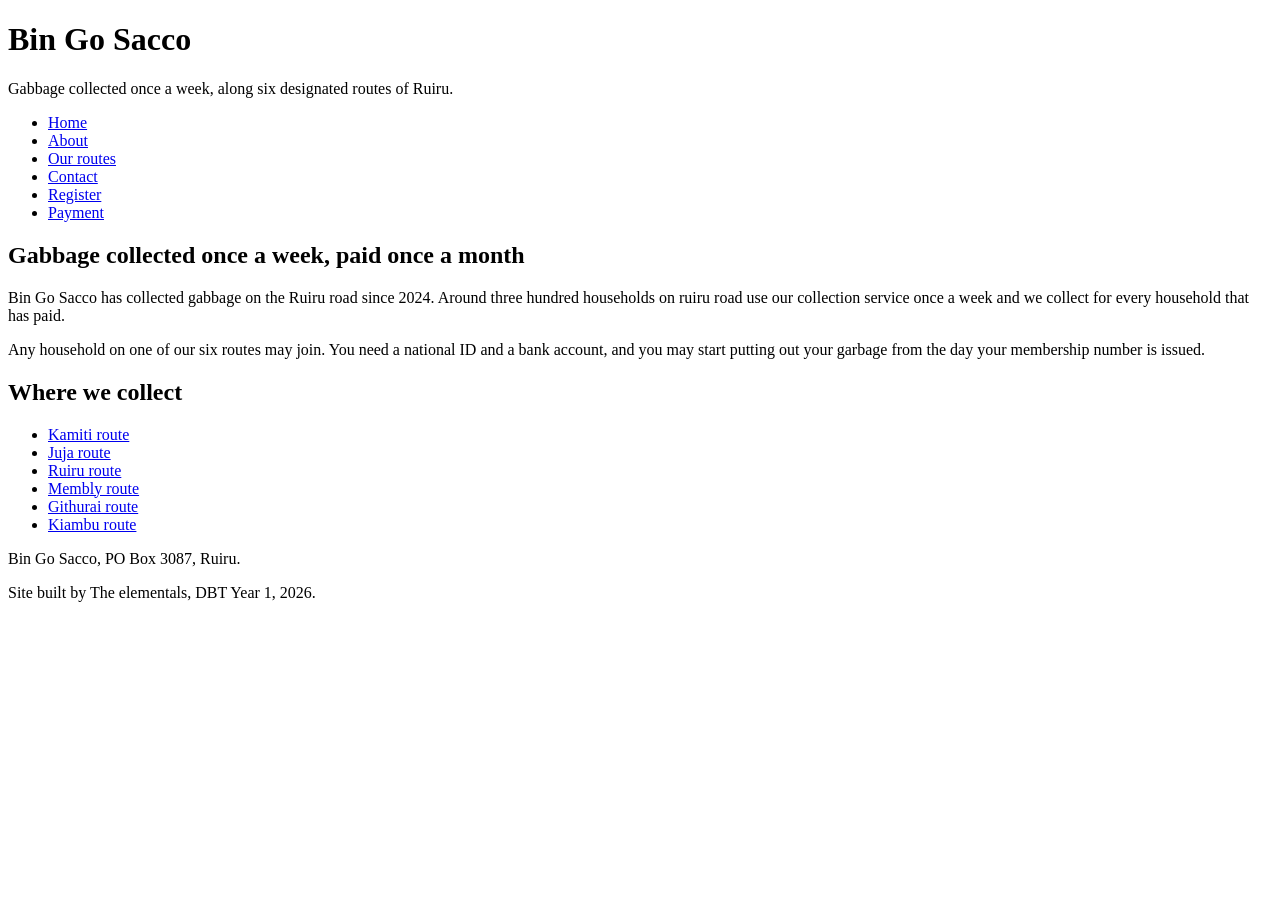
==== index.html @ fac31460 "Three pages" ====
<!DOCTYPE html>
<html lang="en">
<head>
<meta charset="utf-8">
<meta name="viewport" content="width=device-width, initial-scale=1.0">
<title>Bin Go Sacco</title>
</head>
<body>
<header>
<h1>Bin Go Sacco</h1>
<p>Gabbage collected once a week, along six designated routes of Ruiru.</p>
</header>
<nav>
<ul>
<li><a href="index.html">Home</a></li>
<li><a href="about.html">About</a></li>
<li><a href="routes.html">Our routes</a></li>
<li><a href="contact.html">Contact</a></li>
<li><a href="register.html">Register</a></li>
<li><a href="payment.html">Payment</a></li>
</ul>
</nav>
<main>
    <section>
<h2>Gabbage collected once a week, paid once a month</h2>
<p>Bin Go Sacco has collected gabbage on the Ruiru road since
2024. Around three  hundred households on ruiru road use our
 collection service once a week and we collect for every
  household that has paid.</p>
<p> Any household on one of our six routes may join. You 
    need a national ID and a bank account, and you may start 
    putting out your garbage from the day your membership number
     is issued.</p>
</section>
<section>
<h2>Where we collect</h2>
<ul>
<li><a href="routes.html">Kamiti route</a></li>
<li><a href="routes.html">Juja route</a></li>
<li><a href="routes.html">Ruiru route</a></li>
<li><a href="routes.html">Membly route</a></li>
<li><a href="routes.html">Githurai route</a></li>
<li><a href="routes.html">Kiambu route</a></li>
</ul>
</section>
</main>
<footer>
<p>Bin Go Sacco, PO Box 3087, Ruiru.</p>
<p>Site built by The elementals, DBT Year 1, 2026.</p>
</footer>
</body>
</html>
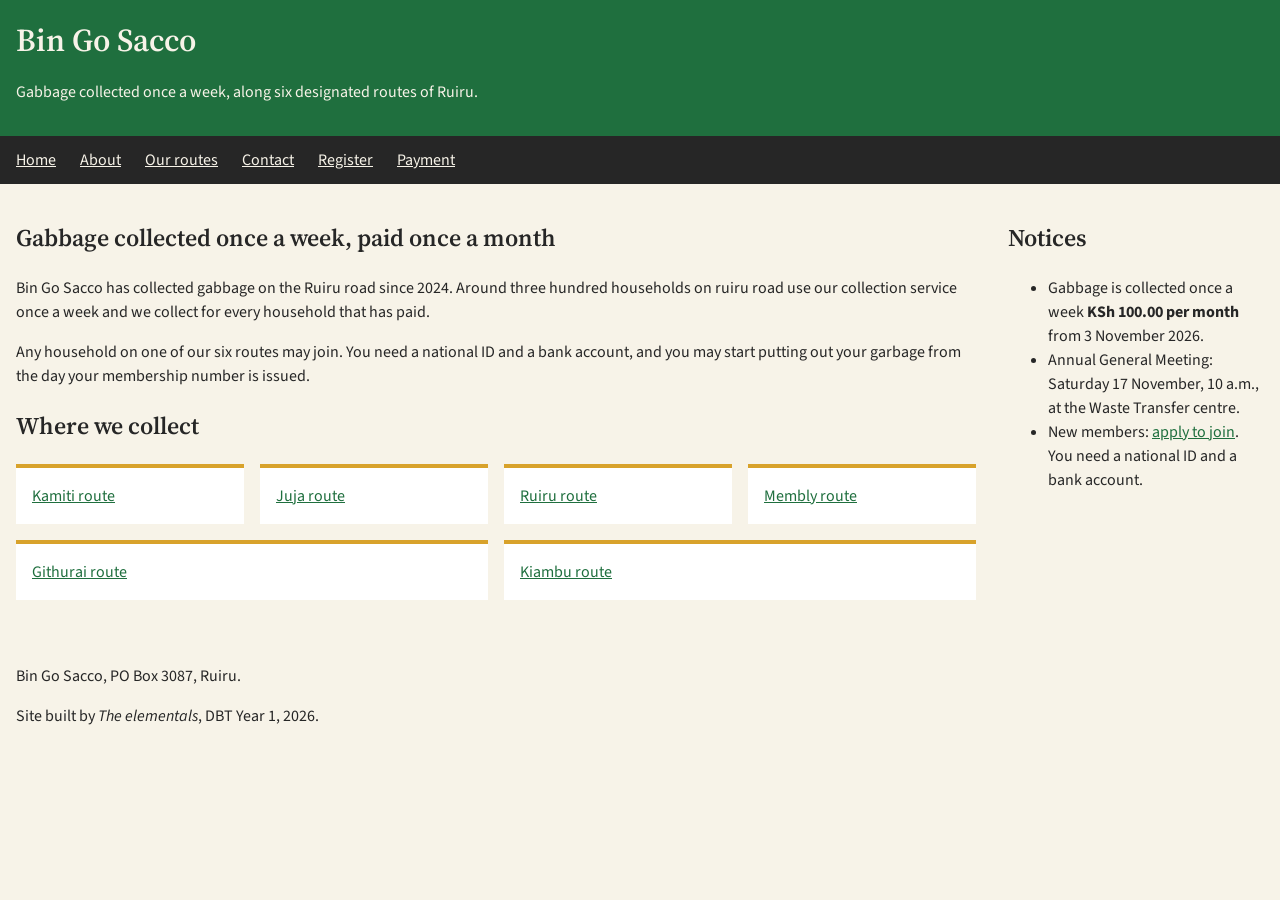
==== commit 32625ca0: "web pages" ====
--- a/index.html
+++ b/index.html
@@ -1,52 +1,82 @@
 <!DOCTYPE html>
 <html lang="en">
 <head>
-<meta charset="utf-8">
-<meta name="viewport" content="width=device-width, initial-scale=1.0">
-<title>Bin Go Sacco</title>
+  <meta charset="utf-8">
+  <title>Bin Go Sacco</title>
+ <meta name="viewport"
+ content="width=device-width, initial-scale=1.0">
+
+  <link rel="preconnect" href="https://fonts.googleapis.com">
+<link rel="preconnect" href="https://fonts.gstatic.com" crossorigin>
+<link href="https://fonts.googleapis.com/css2?family=Source+Sans+3:ital,wght@0,200..900;1,200..900&family=Source+Serif+4:ital,opsz,wght@0,8..60,200..900;1,8..60,200..900&display=swap" rel="stylesheet">
+  <link rel="stylesheet" href="css/style.css">
 </head>
 <body>
-<header>
-<h1>Bin Go Sacco</h1>
-<p>Gabbage collected once a week, along six designated routes of Ruiru.</p>
-</header>
-<nav>
-<ul>
-<li><a href="index.html">Home</a></li>
-<li><a href="about.html">About</a></li>
-<li><a href="routes.html">Our routes</a></li>
-<li><a href="contact.html">Contact</a></li>
-<li><a href="register.html">Register</a></li>
-<li><a href="payment.html">Payment</a></li>
-</ul>
-</nav>
-<main>
+
+  <header>
+    <h1>
+      Bin Go Sacco
+    </h1>
+    <p>Gabbage collected once a week, along six designated routes of Ruiru.</p>
+  </header>
+
+  <nav>
+    <ul>
+      <li><a href="index.html">Home</a></li>
+      <li><a href="about.html">About</a></li>
+      <li><a href="routes.html">Our routes</a></li>
+      <li><a href="contact.html">Contact</a></li>
+      <li><a href="register.html">Register</a></li>
+      <li><a href="payment.html">Payment</a></li>
+    </ul>
+  </nav>
+
+  <main>
     <section>
-<h2>Gabbage collected once a week, paid once a month</h2>
-<p>Bin Go Sacco has collected gabbage on the Ruiru road since
+      <h2>Gabbage collected once a week,
+          paid once a month</h2>
+      <p>Bin Go Sacco has collected gabbage on the Ruiru road since
 2024. Around three  hundred households on ruiru road use our
  collection service once a week and we collect for every
   household that has paid.</p>
-<p> Any household on one of our six routes may join. You 
+      <p> Any household on one of our six routes may join. You 
     need a national ID and a bank account, and you may start 
     putting out your garbage from the day your membership number
      is issued.</p>
-</section>
-<section>
-<h2>Where we collect</h2>
-<ul>
-<li><a href="routes.html">Kamiti route</a></li>
-<li><a href="routes.html">Juja route</a></li>
-<li><a href="routes.html">Ruiru route</a></li>
-<li><a href="routes.html">Membly route</a></li>
-<li><a href="routes.html">Githurai route</a></li>
-<li><a href="routes.html">Kiambu route</a></li>
-</ul>
-</section>
-</main>
-<footer>
-<p>Bin Go Sacco, PO Box 3087, Ruiru.</p>
-<p>Site built by The elementals, DBT Year 1, 2026.</p>
-</footer>
+    </section>
+
+    <section>
+      <h2>Where we collect</h2>
+      <ul class="route-cards">
+        <li><a href="routes.html">Kamiti route</a></li>
+        <li><a href="routes.html">Juja route</a></li>
+        <li><a href="routes.html">Ruiru route</a></li>
+        <li><a href="routes.html">Membly route</a></li>
+        <li><a href="routes.html">Githurai route</a></li>
+        <li><a href="routes.html">Kiambu route</a></li>
+      </ul>
+    </section>
+  </main>
+  <aside>
+    <h2>Notices</h2>
+    <ul>
+      <li>Gabbage is collected once a week
+          <strong>KSh 100.00 per month</strong>
+          from 3 November  2026.</li>
+      <li>Annual General Meeting: Saturday
+          17 November, 10 a.m., at the Waste Transfer centre.</li>
+      <li>New members:
+          <a href="register.html">apply to join</a>.
+          You need a national ID and a
+          bank account.</li>
+    </ul>
+  </aside>
+
+  <footer>
+    <p>Bin Go Sacco, PO Box 3087, Ruiru.</p>
+    <p>Site built by <em>The elementals</em>,
+       DBT Year 1, 2026.</p>
+  </footer>
+
 </body>
 </html>
--- a/css/style.css
+++ b/css/style.css
@@ -0,0 +1,145 @@
+/* House style — main #1f6f3e ground #262626 ink #d8a22b accent #______
+headings:    , serif body: ______, sans-serif */
+*{
+    box-sizing: border-box;
+}
+
+body {
+    margin: 0;
+    background: #f7f3e8;
+    color: #262626;
+    line-height: 1.5;
+    font-family: 'Source Sans 3', sans-serif;
+}
+
+h1,h2{
+    font-family: 'Source Serif 4', sans-serif;
+    font-weight: 600;
+}
+header{
+    background: #1f6f3e;
+    color: #f7f3e8;
+
+}
+
+nav{
+    background: #262626;
+}
+
+nav a{
+    color: #f7f3e8;
+}
+
+a{
+    color:  #1f6f3e;
+}
+header, main, aside, footer{
+    padding: 1rem;
+}
+img{
+    max-width: 100%;
+    height: auto;
+}
+
+nav{
+    position: sticky;
+    top: 0;
+}
+
+nav ul{
+    display: flex;
+    flex-wrap: wrap;
+    gap: 0.25rem 1.5rem;
+    list-style: none;
+    margin: 0;
+    padding: 0.75rem 1rem;
+}
+h1{
+    display: flex;
+    align-items: center;
+    gap: 0.75rem;
+    margin: 0;
+}
+
+.route-cards{
+    display: flex;
+    flex-wrap: wrap;
+    gap: 1rem;
+    list-style: none;
+    padding: 0;
+}
+
+.route-cards li{
+    flex: 1 1 12rem;
+    padding: 1rem;
+    background: #ffff;
+    border-top: 4px solid #d8a22b;
+}
+th, td{
+    padding: 0.4rem 0.75rem;
+    text-align: left;
+    border-bottom: solid 1px #c9c2ad;
+}
+
+thead th{
+    background: #1f6f3e;
+    color: #f7f3e8;
+}
+
+
+/*Grid Layout */
+
+body{
+    display: grid;
+    grid-template-columns: minmax(0, 1fr) 18rem;
+    grid-template-areas: 
+    "header header"
+    "nav nav"
+    "main aside"
+    "footer footer";
+}
+
+header{grid-area: header;}
+nav{grid-area: nav;}
+main{grid-area: main;}
+aside{grid-area: aside;}
+footer{grid-area: footer;}
+@media(max-width:600px){
+    body{
+        grid-template-columns: minmax(0, 1fr);
+        grid-template-areas: 
+        "header"
+        "nav"
+        "main"
+        "aside"
+        "footer";
+    }
+    payment-form {
+  margin-top: 2rem;
+  display: flex;
+  flex-direction: column;
+  gap: 1.5rem;
+}
+form-group {
+  display: flex;
+  flex-direction: column;
+  gap: 0.5rem;
+}
+form-row {
+  display: flex;
+  flex-direction: row;
+  flex-wrap: wrap; /* Allows items to drop to the next line on small screens */
+  align-items: flex-end;
+  gap: 1rem; 
+  margin-bottom: 2rem;
+}
+    nav ul{
+        flex-direction: column;
+    }
+    .log{
+        width: 2.5rem;
+    }
+    footer{
+        border-top: 3px solid #d8a22b;
+    }
+}
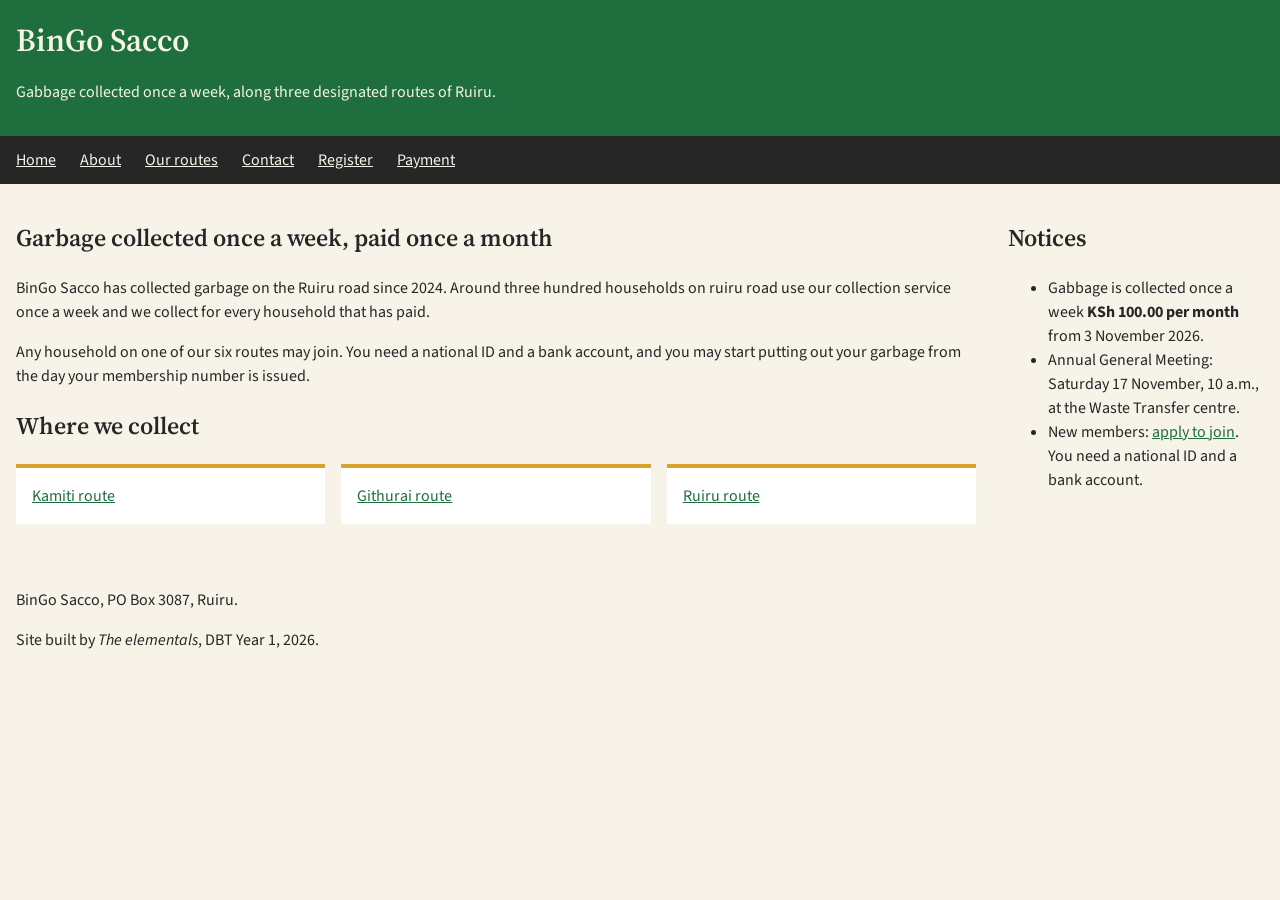
==== commit 29b053b5: "the six pages" ====
--- a/index.html
+++ b/index.html
@@ -2,7 +2,7 @@
 <html lang="en">
 <head>
   <meta charset="utf-8">
-  <title>Bin Go Sacco</title>
+  <title>BinGo Sacco</title>
  <meta name="viewport"
  content="width=device-width, initial-scale=1.0">
 
@@ -15,9 +15,9 @@
 
   <header>
     <h1>
-      Bin Go Sacco
+      BinGo Sacco
     </h1>
-    <p>Gabbage collected once a week, along six designated routes of Ruiru.</p>
+    <p>Gabbage collected once a week, along three designated routes of Ruiru.</p>
   </header>
 
   <nav>
@@ -33,9 +33,9 @@
 
   <main>
     <section>
-      <h2>Gabbage collected once a week,
+      <h2>Garbage collected once a week,
           paid once a month</h2>
-      <p>Bin Go Sacco has collected gabbage on the Ruiru road since
+      <p>BinGo Sacco has collected garbage on the Ruiru road since
 2024. Around three  hundred households on ruiru road use our
  collection service once a week and we collect for every
   household that has paid.</p>
@@ -49,11 +49,8 @@
       <h2>Where we collect</h2>
       <ul class="route-cards">
         <li><a href="routes.html">Kamiti route</a></li>
-        <li><a href="routes.html">Juja route</a></li>
+        <li><a href="routes.html">Githurai route</a></li>
         <li><a href="routes.html">Ruiru route</a></li>
-        <li><a href="routes.html">Membly route</a></li>
-        <li><a href="routes.html">Githurai route</a></li>
-        <li><a href="routes.html">Kiambu route</a></li>
       </ul>
     </section>
   </main>
@@ -73,7 +70,7 @@
   </aside>
 
   <footer>
-    <p>Bin Go Sacco, PO Box 3087, Ruiru.</p>
+    <p>BinGo Sacco, PO Box 3087, Ruiru.</p>
     <p>Site built by <em>The elementals</em>,
        DBT Year 1, 2026.</p>
   </footer>
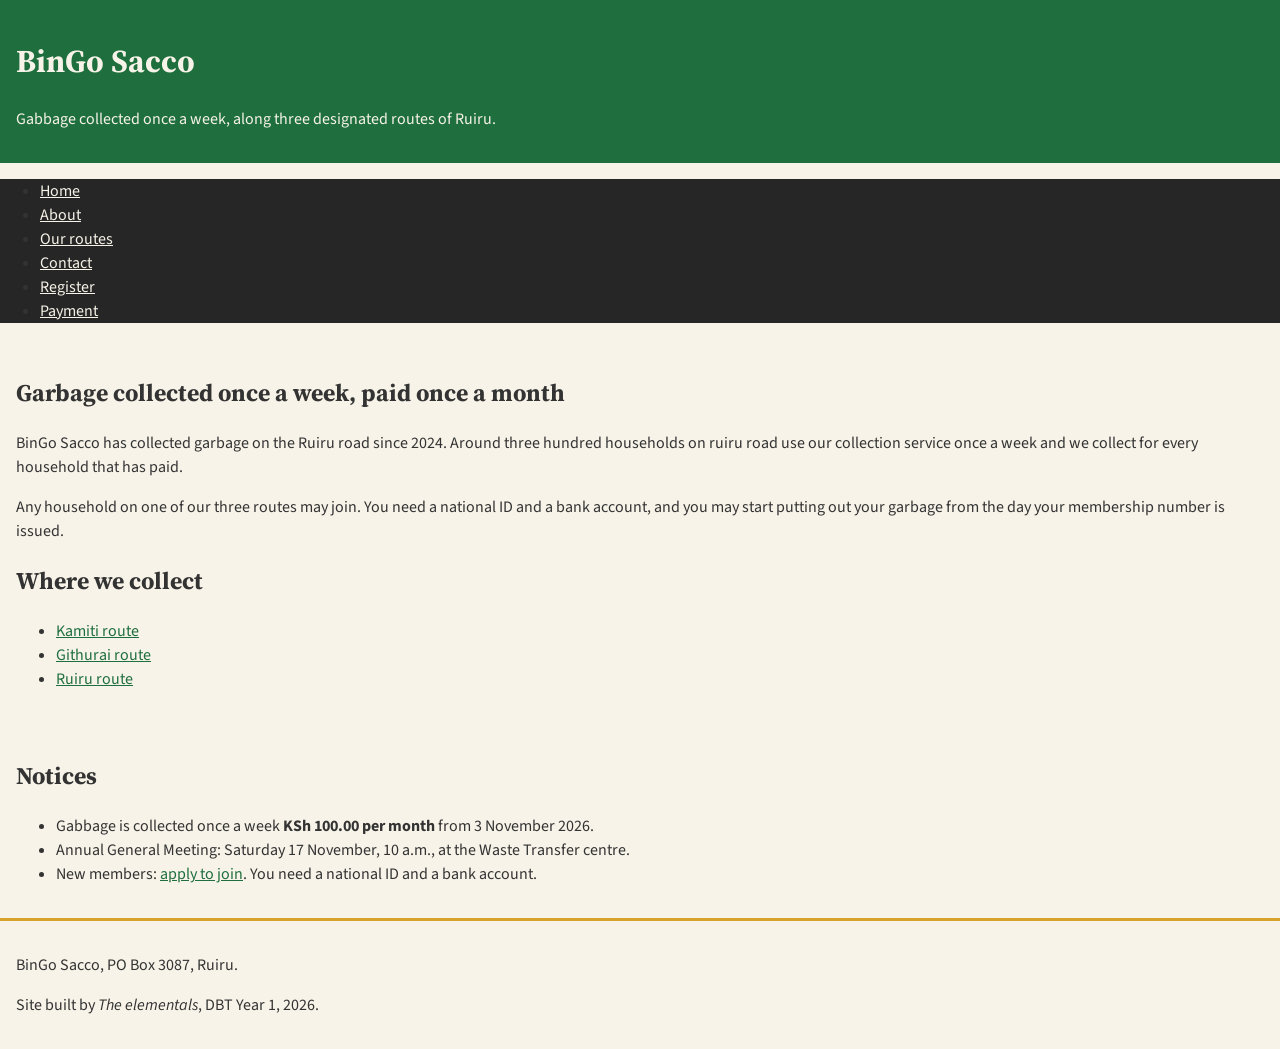
==== commit 08b2dca6: "web pages" ====
--- a/index.html
+++ b/index.html
@@ -39,7 +39,7 @@
 2024. Around three  hundred households on ruiru road use our
  collection service once a week and we collect for every
   household that has paid.</p>
-      <p> Any household on one of our six routes may join. You 
+      <p> Any household on one of our three routes may join. You 
     need a national ID and a bank account, and you may start 
     putting out your garbage from the day your membership number
      is issued.</p>
--- a/css/style.css
+++ b/css/style.css
@@ -1,145 +1,61 @@
-/* House style — main #1f6f3e ground #262626 ink #d8a22b accent #______
-headings:    , serif body: ______, sans-serif */
-*{
-    box-sizing: border-box;
+* {
+box-sizing: border-box;
 }
-
 body {
-    margin: 0;
-    background: #f7f3e8;
-    color: #262626;
-    line-height: 1.5;
-    font-family: 'Source Sans 3', sans-serif;
+margin: 0;
+background: #F7F3E8;
+color: #333;
+font-family: "Source Sans 3", system-ui, sans-serif;
+line-height: 1.5;
 }
-
-h1,h2{
-    font-family: 'Source Serif 4', sans-serif;
-    font-weight: 600;
+h1, h2 {
+font-family: "Source Serif 4", Georgia, serif;
 }
-header{
-    background: #1f6f3e;
-    color: #f7f3e8;
-
+header {
+background: #1F6F3E;
+color: #F7F3E8;
 }
-
-nav{
-    background: #262626;
+nav {
+background: #262626;
 }
-
-nav a{
-    color: #f7f3e8;
+nav a {
+color: #F7F3E8;
 }
-
-a{
-    color:  #1f6f3e;
+a {
+color: #1F6F3E;
 }
-header, main, aside, footer{
-    padding: 1rem;
+header, main, aside, footer {
+padding: 1rem;
 }
-img{
-    max-width: 100%;
-    height: auto;
+footer {
+border-top: 3px solid #D8A22B;
 }
-
-nav{
-    position: sticky;
-    top: 0;
+img {
+max-width: 100%;
+height: auto;
 }
-
-nav ul{
-    display: flex;
-    flex-wrap: wrap;
-    gap: 0.25rem 1.5rem;
-    list-style: none;
-    margin: 0;
-    padding: 0.75rem 1rem;
+th, td {
+padding: 0.4rem 0.75rem;
+text-align: left;
+border-bottom: 1px solid #c9c2ad;
 }
-h1{
-    display: flex;
-    align-items: center;
-    gap: 0.75rem;
-    margin: 0;
+thead th {
+background: #1F6F3E;
+color: #F7F3E8;
 }
-
-.route-cards{
-    display: flex;
-    flex-wrap: wrap;
-    gap: 1rem;
-    list-style: none;
-    padding: 0;
+label {
+display: block;
+margin-top: 0.75rem;
 }
-
-.route-cards li{
-    flex: 1 1 12rem;
-    padding: 1rem;
-    background: #ffff;
-    border-top: 4px solid #d8a22b;
+input, select, button {
+font: inherit;
+padding: 0.4rem 0.6rem;
+max-width: 100%;
 }
-th, td{
-    padding: 0.4rem 0.75rem;
-    text-align: left;
-    border-bottom: solid 1px #c9c2ad;
-}
-
-thead th{
-    background: #1f6f3e;
-    color: #f7f3e8;
-}
-
-
-/*Grid Layout */
-
-body{
-    display: grid;
-    grid-template-columns: minmax(0, 1fr) 18rem;
-    grid-template-areas: 
-    "header header"
-    "nav nav"
-    "main aside"
-    "footer footer";
-}
-
-header{grid-area: header;}
-nav{grid-area: nav;}
-main{grid-area: main;}
-aside{grid-area: aside;}
-footer{grid-area: footer;}
-@media(max-width:600px){
-    body{
-        grid-template-columns: minmax(0, 1fr);
-        grid-template-areas: 
-        "header"
-        "nav"
-        "main"
-        "aside"
-        "footer";
-    }
-    payment-form {
-  margin-top: 2rem;
-  display: flex;
-  flex-direction: column;
-  gap: 1.5rem;
-}
-form-group {
-  display: flex;
-  flex-direction: column;
-  gap: 0.5rem;
-}
-form-row {
-  display: flex;
-  flex-direction: row;
-  flex-wrap: wrap; /* Allows items to drop to the next line on small screens */
-  align-items: flex-end;
-  gap: 1rem; 
-  margin-bottom: 2rem;
-}
-    nav ul{
-        flex-direction: column;
-    }
-    .log{
-        width: 2.5rem;
-    }
-    footer{
-        border-top: 3px solid #d8a22b;
-    }
+button {
+background: #1F6F3E;
+color: #F7F3E8;
+border: 0;
+padding: 0.6rem 1.2rem;
+margin-top: 1rem;
 }
